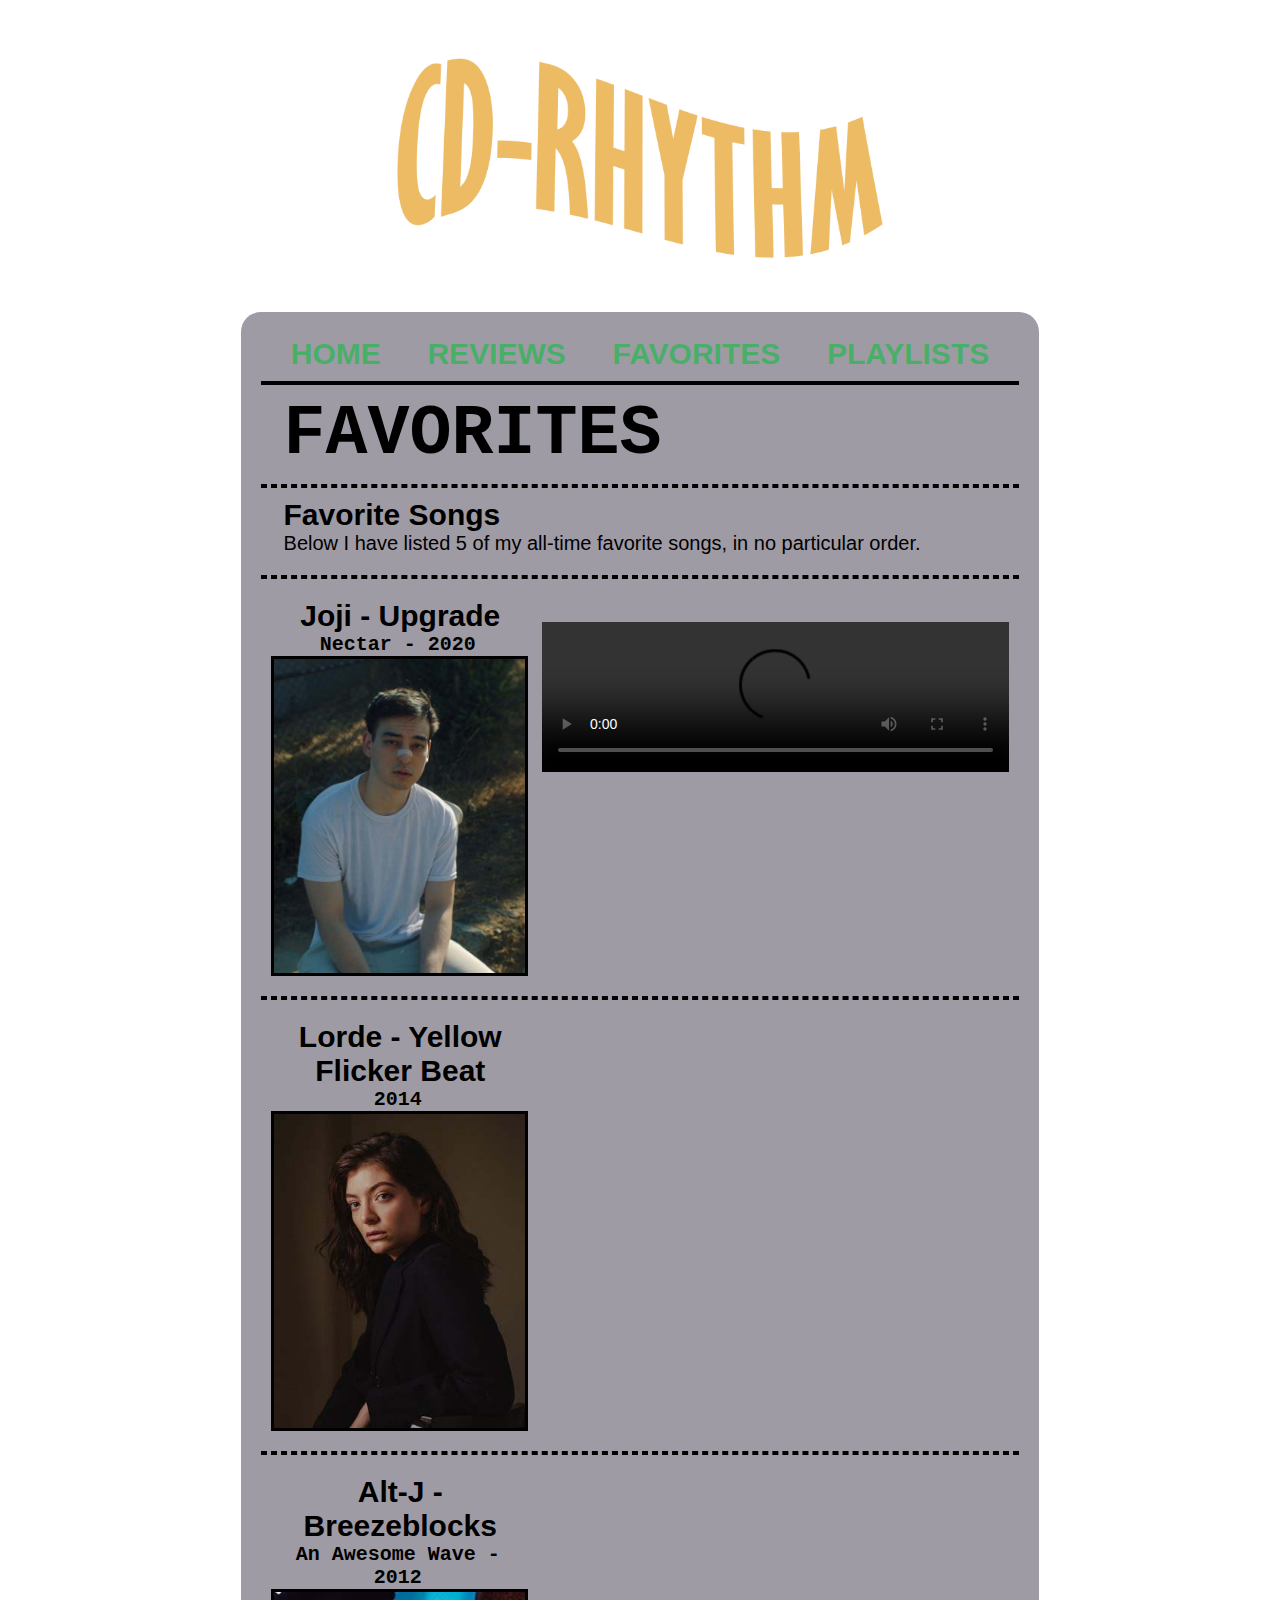
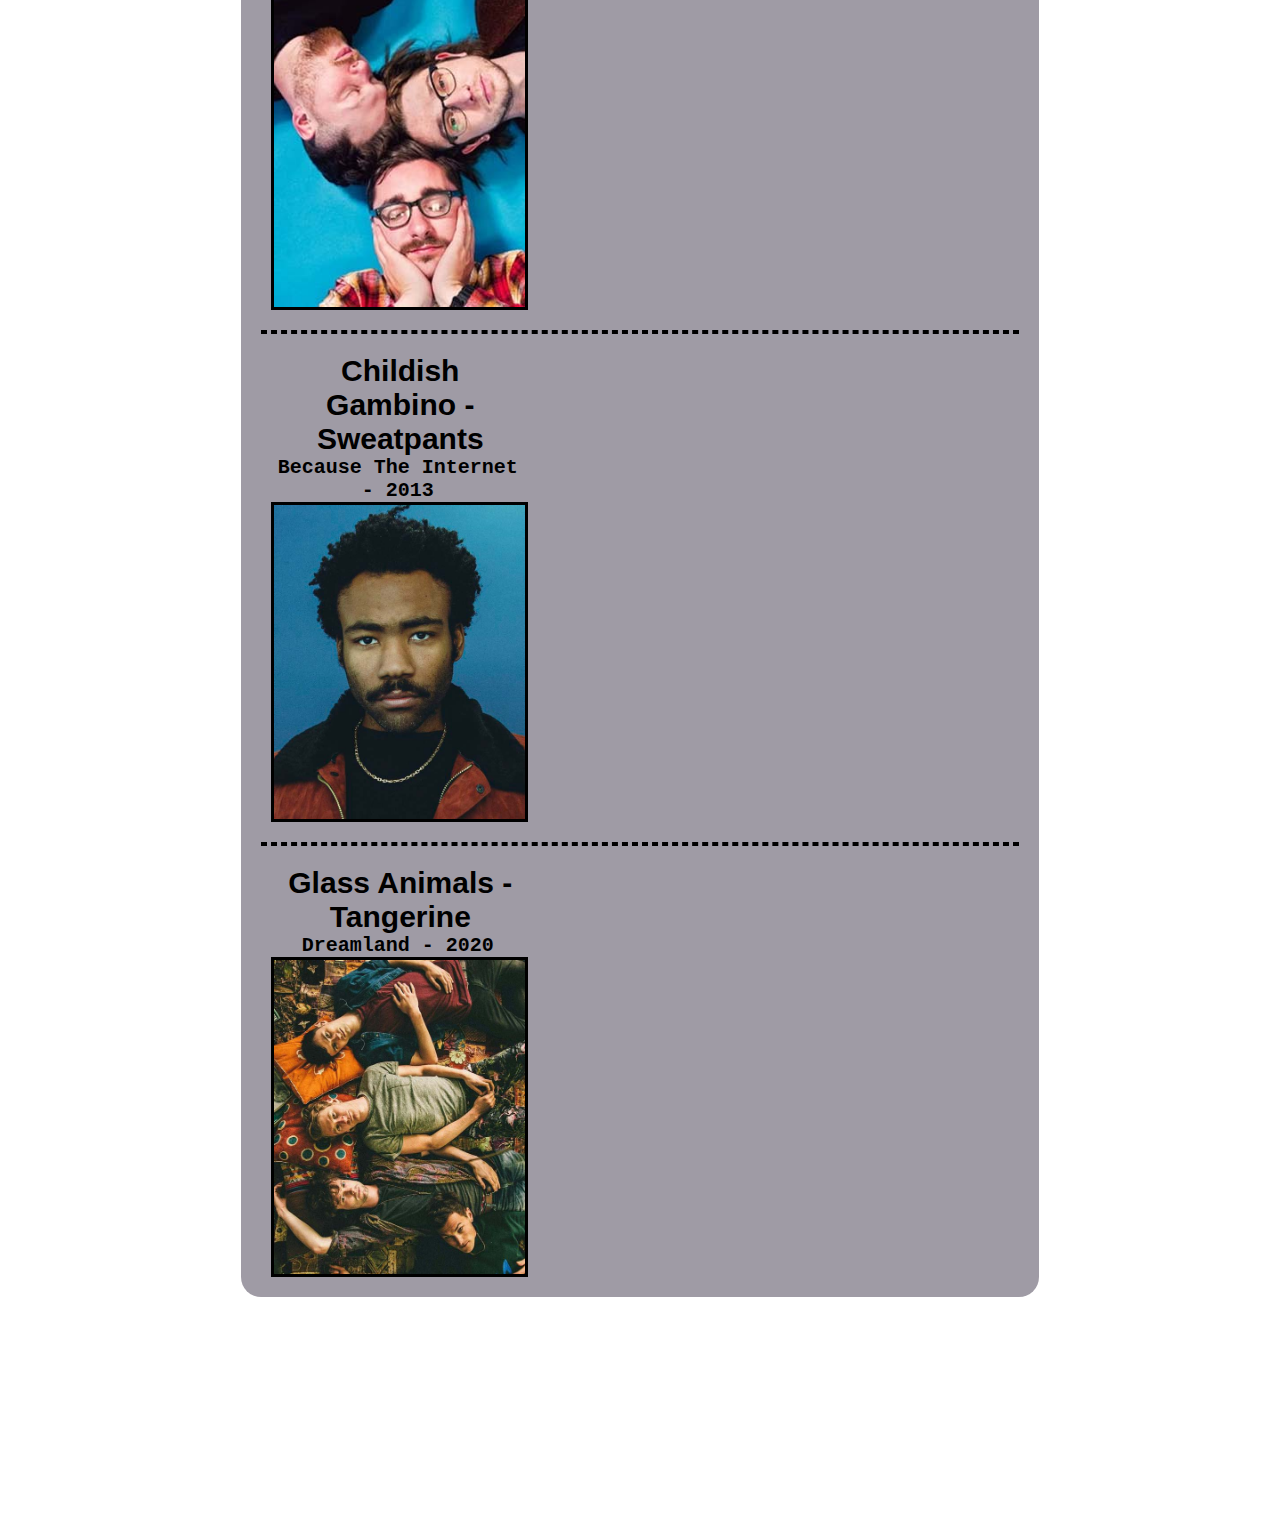
==== favorites.html @ bdec0b78 "Add existing project files prior to first push" ====
﻿<!DOCTYPE html>

<html lang="en" xmlns="http://www.w3.org/1999/xhtml">
<head>
    <meta charset="utf-8">
    <title>CD-RHYTHM - FAVORITES</title>
    <meta name="description" content="Music recommendations for music lovers to explore.">
    <link rel="icon" type="image/x-icon" href="photos/favicon.ico">
    <link rel="stylesheet" href="style.css">
</head>
<body>
    <header>
        <a href="index.html"><img src="photos/cdrhythm-logo.png" alt="CD-RHYTHM logo"></a>
    </header>
    <div id="wrapper">
        <nav>
            <a href="index.html">HOME</a> &nbsp;
            <a href="reviews.html">REVIEWS</a> &nbsp;
            <a href="favorites.html">FAVORITES</a> &nbsp;
            <a href="playlists.html">PLAYLISTS</a>
            <hr>
        </nav>

        <h1>FAVORITES</h1>

        <hr class="between">

        <h3>Favorite Songs</h3>
        <p>Below I have listed 5 of my all-time favorite songs, in no particular order.</p>

        <hr class="between">
        <div class="row review">
            <div class="column left">
                <h3 class="songInfo"><a href="artists.html#joji">Joji</a> - Upgrade</h3>
                <h4 class="songInfo"><a href="reviews.html#nectar">Nectar</a> - 2020</h4>
                <a href="artists.html#joji"><img src="photos/joji.jpg" alt="Joji."></a>
</div>
            <div class="column right">
                <video controls>
                    <source src="joji-upgrade.mp4" type="video/mp4">
                </video>
            </div>
        </div>

        <hr class="between">
        <div class="row review">
            <div class="column left">
                <h3 class="songInfo">Lorde - Yellow Flicker Beat</h3>
                <h4 class="songInfo">2014</h4>
                <img src="photos/lorde.jpg" alt="Lorde.">

            </div>
            <div class="column right">
                <div class="musicVideo">
                    <iframe src="https://player.vimeo.com/video/113135409?h=5ceb1d4619"
                            allow="autoplay; fullscreen; picture-in-picture" allowfullscreen></iframe>
                </div>
            </div>
        </div>

        <hr class="between">
        <div class="row review">
            <div class="column left">
                <h3 class="songInfo">Alt-J - Breezeblocks</h3>
                <h4 class="songInfo"> An Awesome Wave - 2012</h4>
                <img src="photos/alt-j.jpg" alt="Alt-J.">
            </div>
            <div class="column right">
                <div class="musicVideo">
                    <iframe src="https://player.vimeo.com/video/39430834"
                            allow="autoplay; fullscreen; picture-in-picture" allowfullscreen></iframe>
                </div>
            </div>
        </div>

        <hr class="between">
        <div class="row review">
            <div class="column left">
                <h3 class="songInfo"><a href="artists.html#childishGambino">Childish Gambino</a> - Sweatpants</h3>
                <h4 class="songInfo"> <a href="reviews.html#becauseTheInternet">Because The Internet</a> - 2013</h4>
                <a href="artists.html#childishGambino">
                    <img src="photos/childish-gambino.jpg" alt="Childish Gambino.">
                </a>
</div>
            <div class="column right">
                <div class="musicVideo">
                    <iframe src="https://player.vimeo.com/video/92592443?h=2478cecf13"
                            allow="autoplay; fullscreen; picture-in-picture" allowfullscreen></iframe>
                </div>
            </div>
        </div>


        <hr class="between">
        <div class="row review">
            <div class="column left">
                <h3 class="songInfo">Glass Animals - Tangerine</h3>
                <h4 class="songInfo"> Dreamland - 2020</h4>
                <img src="photos/glass-animals.jpg" alt="glass-animals.">
            </div>
            <div class="column right">
                <div class="musicVideo">
                    <iframe src="https://player.vimeo.com/video/470977533"
                            allow="autoplay; fullscreen; picture-in-picture" allowfullscreen></iframe>
                </div>
            </div>
        </div>

    </div>
    <footer>
        <table id="footerNav">
            <tr>
                <th><a href="index.html">HOME</a></th>
                <td><a href="artists.html">ARTISTS</a></td>
            </tr>
            <tr>
                <th><a href="genres.html">GENRES</a></th>
                <td><a href="playlists.html">PLAYLISTS</a></td>
            </tr>
        </table>
        <br>
        <br>
        <div id="copyright">
            &copy; 2023 CD-RHYTHM <br>
            Website by <a href="mailto:semckinl@asu.edu">Sierra McKinley</a>
        </div>
    </footer>
</body>
</html>
---- style.css ----
﻿/** {
    border: 1px solid red;
}*/
a{
    color: black;
    text-decoration: none;
}
a:hover{
        color: #ECBB63;
}
body
{
    background-image: url(photos/background.png);
    font-family: Helvetica, sans-serif
}
header {
    padding-top: 50px;
    text-align: center;
    height: 50%;
}
header img {
    width: 60%;
    max-height: 200px;
    width: auto;
}
#wrapper {
    padding: 10px 20px;
    margin-top: 50px;
    margin-left: auto;
    margin-right: auto;
    width: 60%;
    background: rgb(64.3, 55.3, 76.1, 0.5);
    border-radius: 20px;
    color: black;
    font-size: 20px;
}
nav {
    font-weight: bold;
    text-align: center;
    padding-top: 15px;
}
nav a {
    padding: 15px;
    color: #49AF68;
    text-decoration: none;
    font-size: 150%;
 }
nav a:hover {
    color: #ECBB63;
}
hr {
    border: 2px solid black;
}
.between{
    border: 2px dashed black;
}
.review a{
    color: black;
    text-decoration: none;
}
.review a:hover{
    color: #49AF68;
}
.rating{
    padding-left: 3%;
}
h1 {
    font-size: 70px;
    color: black;
    font-family: monospace, 'Times New Roman';
    margin: 0;
    padding-left: 3%;
}
h3 {
    margin-top: 0;
    padding-left: 3%;
    font-size: 30px;
    padding-bottom: 0;
    margin-bottom: 0;
}
h4 {
    font-family: 'Courier New', Courier, monospace;
    padding-left: 4%;
    margin: 0;
}
h5{
    margin: 5%;
    margin-bottom: 0;
}
h4 a:hover {
    color: #8C9FBF;
}
h4 a{
    color: black;
    text-decoration:none;
}
.row {
    display: flex;
}
.column {
    float: left;
    padding: 10px;
}
.left {
    width: 35%;
}
.right {
    width: 65%;
}
.left img {
    display: block;
    width: 100%;
    max-width: 300px;
    height: auto;
    border: 3px solid black;
    margin: 0 auto;
}
p{
    padding-left: 3%;
    margin-top: 0;
}
.right img{
    display: block;
    height: 40px;
}
.each {
    float: left;
    width: 33.33%;
    padding: 7px;
    text-align: center;
}
.albums{
    padding-left: 2%;
}
.albums img{
    width: 100%;
    height: auto;
    border: 2px solid black;
    padding: 0;
}
.genre{
    padding-left: 2%;
}
.genre img {
    width: 100%;
    height: auto;
    border: 2px solid black;
    padding: 0;
}
a img:hover {
    border: 2px solid #ECBB63;
}
header img:hover {
    opacity: 0.8;
    border: 0;
}
.albums p {
    font-size: 15px;
}
.hide{
    visibility: hidden;
}
footer {
    margin-top: 30px;
    color: white;
    text-align: center;
    font-family: 'Courier New', Courier, monospace;
}
#footerNav{
    margin-left: auto;
    margin-right: auto;
}
#footerNav th{
    text-align: left;
}
#footerNav td{
    text-align: right;
    padding-left: 20px;
}
#footerNav a{
    color: white;
    text-decoration: none;
}
#footerNav a:hover {
    color: #FFE4B3;
}
#copyright{
    padding-top: 7px;
    padding-bottom: 50px;
    text-align: center;
    color: white;
}
#copyright a{
    color: white;
}
#copyright a:hover{
    color: #ECBB63;
}

input {
    margin: 10px 3% 15px 3%;
}
input[type=text]{
    width: 90%;
    height: 35px;
    border-radius: 50px;
    border: none;
    background-color: #ECBB63;
    outline: 1px solid black;
    padding-left: 20px;
    box-shadow: black 10px 10px;
}
textarea {
    width: 90%;
    margin: 10px 0 15px 3%;
    height: 120px;
    border-radius: 30px;
    border: none;
    background-color: #ECBB63;
    outline: 1px solid black;
    resize: none;
    padding-left: 20px;
    padding-top: 20px;
    box-shadow: black 10px 10px;
}
label {
    font-family: 'Courier New', Courier, monospace;
    padding-left: 1%;
    margin: 0;
    font-weight: bold;
    font-size: 30px;
}
input[type=radio] {
    margin-right: 0;
}
label {
    font-family: 'Courier New', Courier, monospace;
    padding-left: 1%;
    margin: 0;
    font-weight: bold;
    font-size: 30px;
}
label[for=song] {
    font-size: 20px;
}
label[for=album] {
    font-size: 20px;
}
label[for=ep] {
    font-size: 20px;
}
label[for=mixtape] {
    font-size: 20px;
}
#typeRequest p {
    font-family: 'Courier New', Courier, monospace;
    padding-left: 1%;
    margin: 0;
    font-weight: bold;
    font-size: 30px;
}
input[type=submit] {
    width: 20%;
    height: 35px;
    border-radius: 50px;
    border: none;
    background-color: #49AF68;
    outline: 1px solid black;
    box-shadow: black 10px 10px;
    text-align: center;
    font-family: 'Courier New', Courier, monospace;
    font-weight: bold;
    font-size: 100%;
    display: block;
    margin: 10px auto 20px auto;
}
.playlist{
    padding-left: 2%;
    width: 100%;
    text-align: left;
    margin: 0 auto;
    border-spacing: 10px;
}
.playlist img{
    height: 50px;
    border: 2px solid black;
}
.songTitle{
    font-weight: bold;
}
iframe {
    display: block;
    border-radius: 12px;
    width:90%; 
    height: 152px;
    padding-left: 0px;
    margin: 0 auto;
    border: none;
}
.about .left{
    width: 65%
}
.about .right {
    width: 35%
}
.about .right img {
    display: block;
    width: 100%;
    max-width: 300px;
    height: auto;
    border: 3px solid black;
    margin: 0 auto;
}
.left h4{
    padding-left: 1%;
}
video{
    width: 100%;
    height: auto;
    padding-top: 5%;
}
.musicVideo iframe{
    position: relative;
    width: 100%;
    height: 300px;
    margin-top:0;
    padding-top: 15%;
    border: none;
}
.songInfo{
    text-align: center;

}
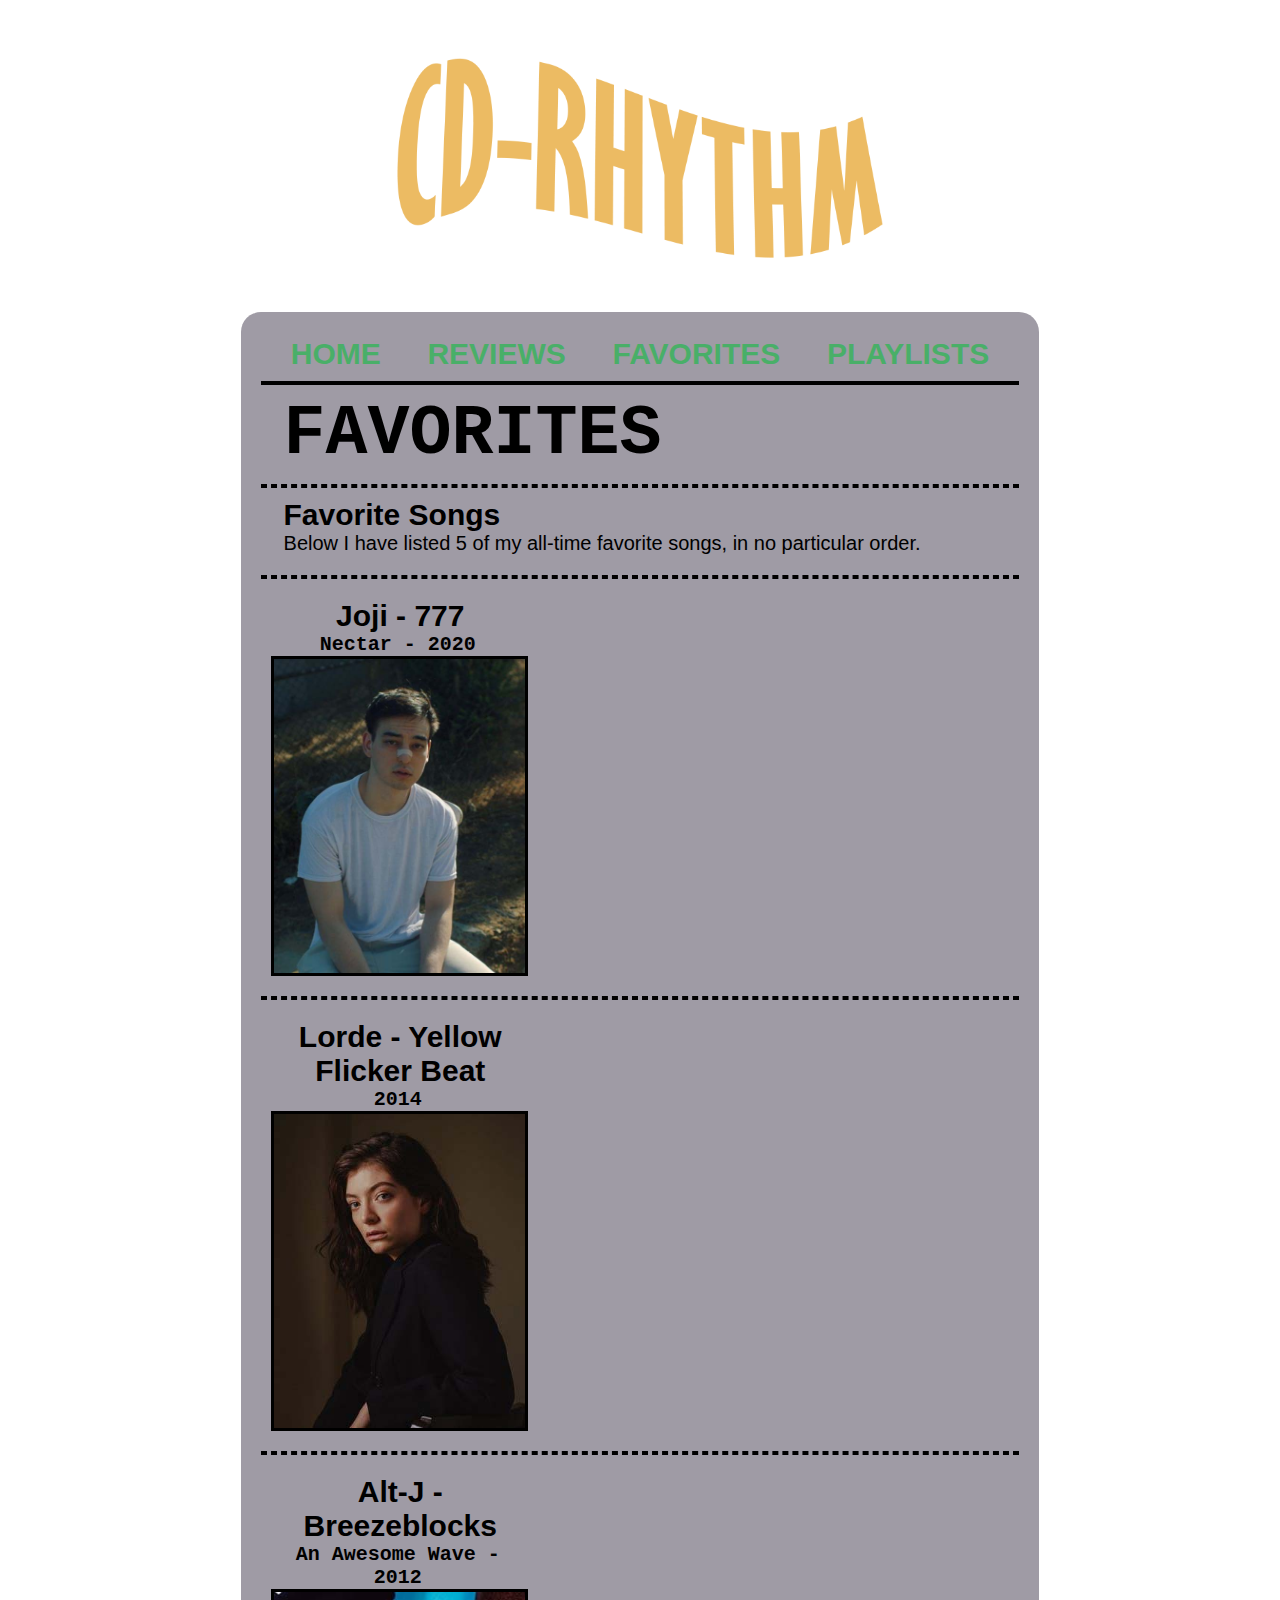
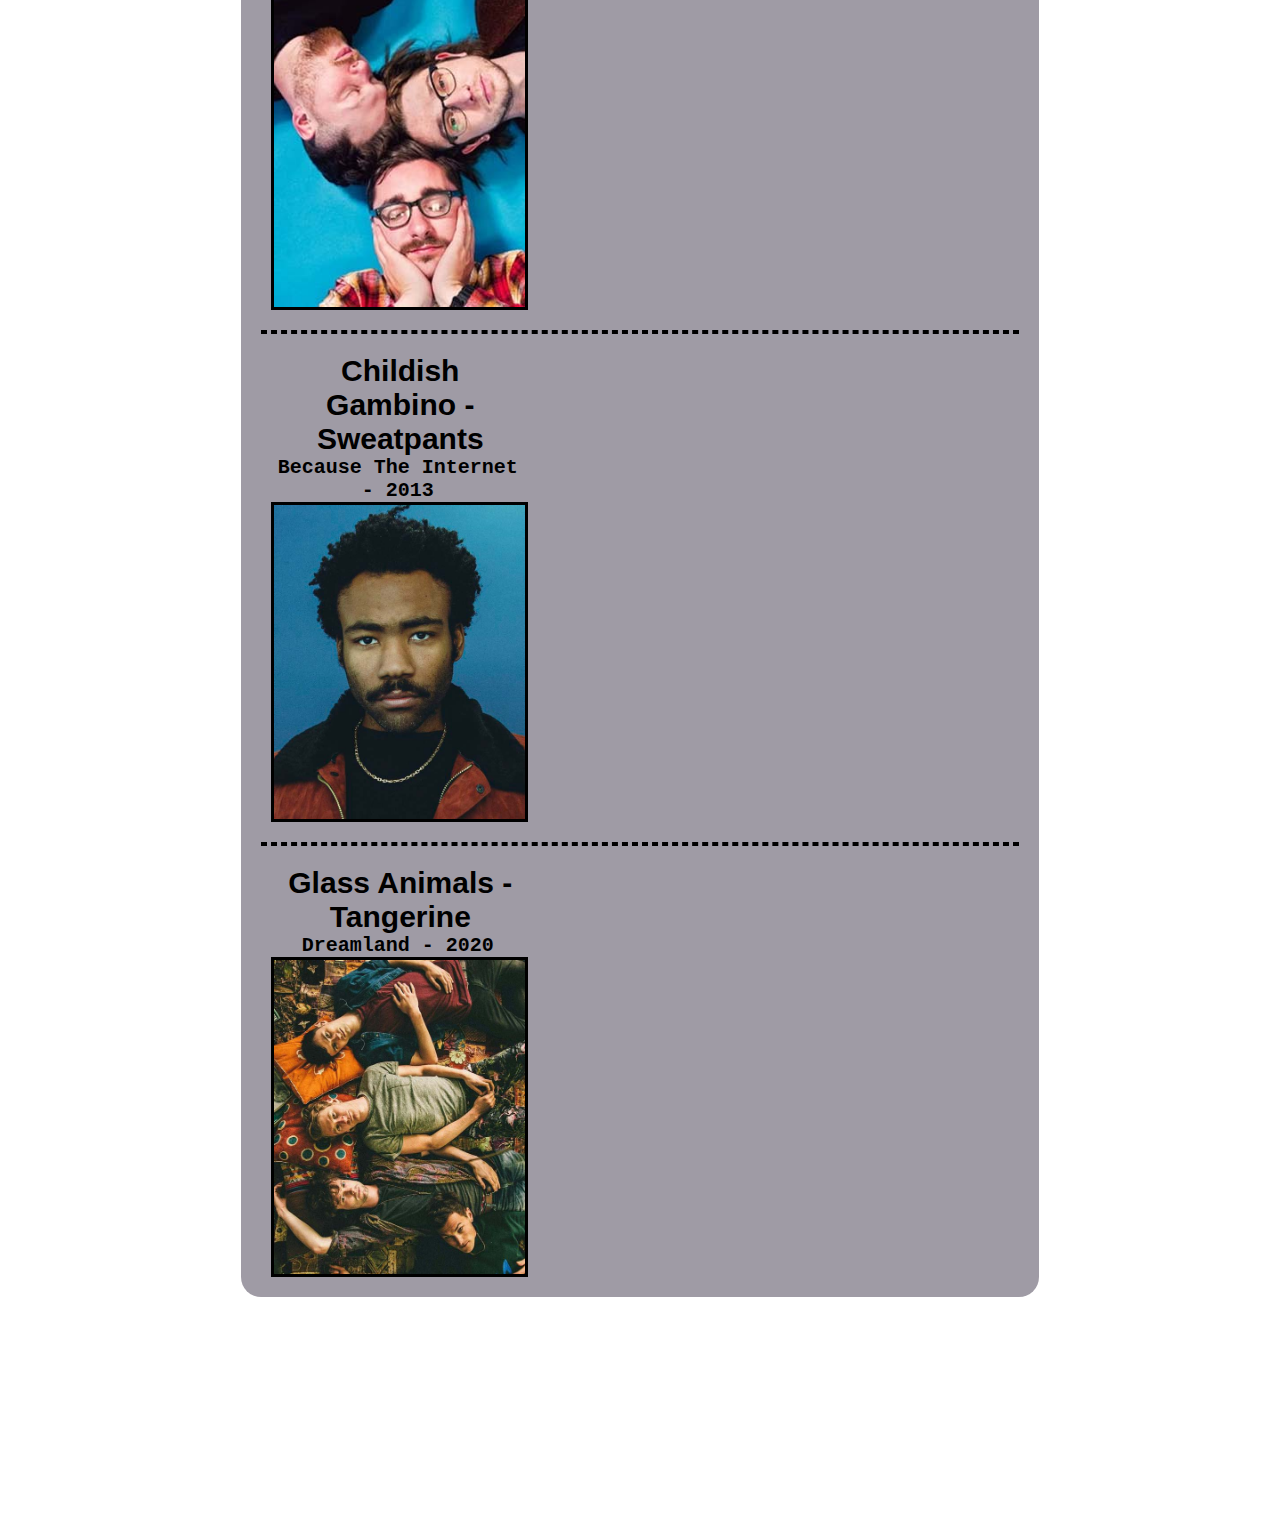
==== commit d2167e1c: "Remove video" ====
--- a/favorites.html
+++ b/favorites.html
@@ -31,14 +31,15 @@
         <hr class="between">
         <div class="row review">
             <div class="column left">
-                <h3 class="songInfo"><a href="artists.html#joji">Joji</a> - Upgrade</h3>
+                <h3 class="songInfo"><a href="artists.html#joji">Joji</a> - 777</h3>
                 <h4 class="songInfo"><a href="reviews.html#nectar">Nectar</a> - 2020</h4>
                 <a href="artists.html#joji"><img src="photos/joji.jpg" alt="Joji."></a>
 </div>
             <div class="column right">
-                <video controls>
-                    <source src="joji-upgrade.mp4" type="video/mp4">
-                </video>
+                <div class="musicVideo">
+                    <iframe src="https://player.vimeo.com/video/472199853?h=e33893499f&color=0000ff&title=0&byline=0&portrait=0"
+                            allow="autoplay; fullscreen; picture-in-picture" allowfullscreen></iframe>
+                </div>
             </div>
         </div>
 
